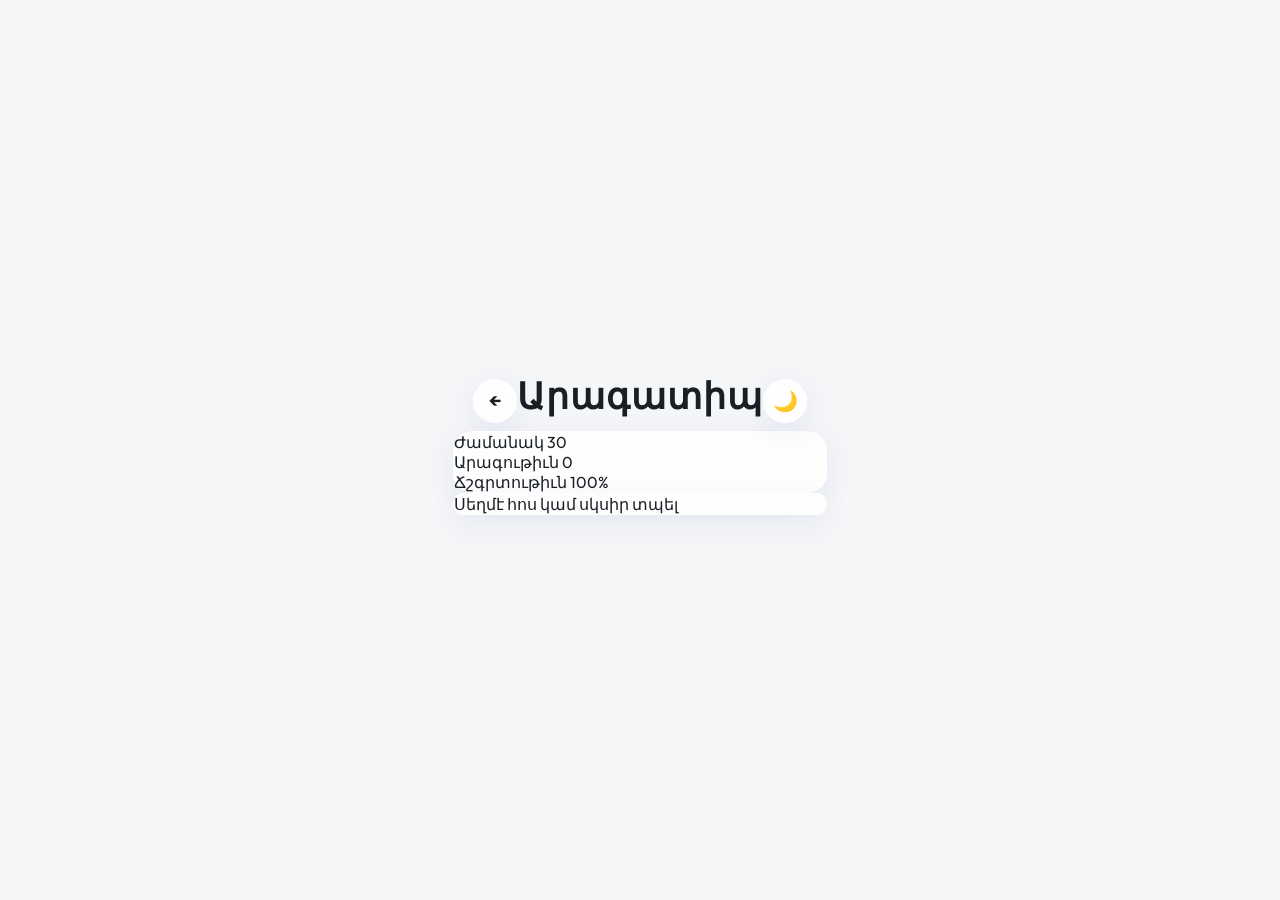
==== typing-game.html @ 7b2c4b82 "Create typing-game.html" ====
<!DOCTYPE html>
<html lang="hy">

<head>
    <meta charset="UTF-8">
    <meta name="viewport" content="width=device-width, initial-scale=1.0, maximum-scale=1.0, user-scalable=no">
    <title>Արագատիպ</title>
    <link rel="stylesheet" href="css/index.css">
    <link rel="stylesheet" href="css/typing-game.css">
</head>

<body>
    <div class="game-container typing-container">
        <header class="game-header">
            <a href="index.html" class="back-button">←</a>
            <h1>Արագատիպ</h1>
            <button id="dark-mode-toggle">🌙</button>
        </header>

        <div class="stats-bar glass-panel">
            <div class="stat">
                <span class="stat-label">Ժամանակ</span>
                <span id="time-display" class="stat-value">30</span>
            </div>
            <div class="stat">
                <span class="stat-label">Արագութիւն</span>
                <span id="wpm-display" class="stat-value">0</span>
            </div>
            <div class="stat">
                <span class="stat-label">Ճշգրտութիւն</span>
                <span id="accuracy-display" class="stat-value">100%</span>
            </div>
        </div>

        <div class="words-container glass-panel" id="words-container">
            <div id="words-display"></div>
            <div class="focus-overlay" id="focus-overlay">Սեղմէ հոս կամ սկսիր տպել</div>
        </div>

        <div id="keyboard-container" class="typing-keyboard"></div>
    </div>

    <script src="js/index.js"></script>
    <script src="js/words.js"></script>
    <script src="js/typing-game.js"></script>
</body>

</html>
---- css/index.css ----
@import url('https://fonts.googleapis.com/css2?family=Outfit:wght@400;600;700&display=swap');

:root {
    /* Premium Light Mode */
    --bg-color: #f4f6f8;
    --text-color: #1a1f24;
    --surface-bg: rgba(255, 255, 255, 0.85);
    --surface-border: rgba(255, 255, 255, 0.5);
    --surface-shadow: 0 8px 32px 0 rgba(31, 38, 135, 0.07);
    --button-bg: #10b981;
    --button-hover: #059669;
    --button-text: #ffffff;
    --accent: #10b981;
    --accent-hover: #059669;
    
    /* Global Keyboard & Tiles */
    --key-bg: #e2e8f0;
    --key-text: #1e293b;
    --key-hover: #cbd5e1;
    --key-active: #94a3b8;
    
    --color-correct: #10b981;
    --color-present: #f59e0b;
    --color-absent: #64748b;
    
    --header-height: 60px;
}

.dark-mode {
    /* Premium Dark Mode */
    --bg-color: #0f172a;
    --text-color: #f8fafc;
    --surface-bg: rgba(30, 41, 59, 0.7);
    --surface-border: rgba(255, 255, 255, 0.05);
    --surface-shadow: 0 8px 32px 0 rgba(0, 0, 0, 0.3);
    --button-bg: #10b981;
    --button-hover: #34d399;
    --button-text: #ffffff;
    --accent: #10b981;
    --accent-hover: #34d399;

    --key-bg: #334155;
    --key-text: #f8fafc;
    --key-hover: #475569;
    --key-active: #1e293b;
    
    --color-correct: #10b981;
    --color-present: #f59e0b;
    --color-absent: #475569;
}

* {
    box-sizing: border-box;
    font-family: 'Outfit', sans-serif;
}

body {
    margin: 0;
    padding: 0;
    width: 100%;
    min-height: 100dvh; /* Using dvh for mobile UI consistency */
    display: flex;
    justify-content: center;
    align-items: center;
    background-color: var(--bg-color);
    color: var(--text-color);
    transition: background-color 0.3s ease, color 0.3s ease;
    overflow-x: hidden;
}

/* Glassmorphism Container Utility */
.glass-panel {
    background: var(--surface-bg);
    backdrop-filter: blur(12px);
    -webkit-backdrop-filter: blur(12px);
    border: 1px solid var(--surface-border);
    border-radius: 20px;
    box-shadow: var(--surface-shadow);
}

/* Index Menu */
.menu-wrapper {
    width: 90%;
    max-width: 400px;
    padding: 40px 30px;
    text-align: center;
    display: flex;
    flex-direction: column;
    align-items: center;
}

h1 {
    font-size: 36px;
    font-weight: 700;
    margin: 0 0 10px;
    letter-spacing: 1px;
}

.menu-description {
    font-size: 16px;
    margin: 0 0 30px;
    opacity: 0.8;
}

.menu-actions {
    display: flex;
    flex-direction: column;
    gap: 16px;
    width: 100%;
}

.menu-button {
    width: 100%;
    padding: 16px;
    background: var(--button-bg);
    color: var(--button-text);
    text-decoration: none;
    border-radius: 14px;
    font-size: 18px;
    font-weight: 600;
    transition: all 0.2s ease;
    box-shadow: 0 4px 14px rgba(16, 185, 129, 0.3);
}

.menu-button:hover {
    background: var(--button-hover);
    transform: translateY(-2px);
    box-shadow: 0 6px 20px rgba(16, 185, 129, 0.4);
}

.menu-button:active {
    transform: translateY(1px);
}

/* Dark Mode Toggle */
#dark-mode-toggle {
    width: 44px;
    height: 44px;
    flex-shrink: 0;
    border: none;
    border-radius: 50%;
    background: var(--surface-bg);
    color: var(--text-color);
    font-size: 20px;
    cursor: pointer;
    box-shadow: var(--surface-shadow);
    border: 1px solid var(--surface-border);
    backdrop-filter: blur(8px);
    transition: all 0.3s ease;
    z-index: 100;
    display: flex;
    justify-content: center;
    align-items: center;
}

.absolute-toggle {
    position: absolute;
    top: 20px;
    right: 20px;
}
    border: 1px solid var(--surface-border);
    backdrop-filter: blur(8px);
    transition: all 0.3s ease;
    z-index: 100;
    display: flex;
    justify-content: center;
    align-items: center;
}

#dark-mode-toggle:hover {
    transform: scale(1.1);
}

#dark-mode-toggle:active {
    transform: scale(0.95);
}

/* Global Game Header */
.game-header {
    width: 100%;
    height: var(--header-height);
    display: flex;
    justify-content: space-between;
    align-items: center;
    padding: 0 20px;
}

.back-button {
    display: inline-flex;
    align-items: center;
    justify-content: center;
    width: 44px;
    height: 44px;
    border-radius: 50%;
    background: var(--surface-bg);
    color: var(--text-color);
    text-decoration: none;
    font-weight: bold;
    font-size: 18px;
    box-shadow: var(--surface-shadow);
    border: 1px solid var(--surface-border);
    backdrop-filter: blur(8px);
    transition: all 0.2s ease;
}

.back-button:hover {
    background: var(--key-hover);
}

/* Shared Keyboard Styles */
#keyboard-container {
    width: 100%;
    max-width: 500px;
    padding: 5px 8px 10px;
    user-select: none;
    display: flex;
    flex-direction: column;
    gap: 6px;
    margin: 0 auto;
}

.keyboard-row {
    display: flex;
    width: 100%;
    gap: 4px;
    touch-action: manipulation;
}

.keyboard-row button {
    font-family: inherit;
    font-weight: 600;
    border: none;
    border-radius: 6px;
    cursor: pointer;
    background-color: var(--key-bg);
    color: var(--key-text);
    flex: 1;
    display: flex;
    justify-content: center;
    align-items: center;
    text-transform: uppercase;
    font-size: clamp(14px, 4vw, 18px);
    height: clamp(45px, 8vh, 58px);
    transition: background-color 0.1s ease, transform 0.05s ease, box-shadow 0.05s ease;
    box-shadow: 0 4px 0 rgba(0,0,0,0.15);
    -webkit-tap-highlight-color: transparent;
    outline: none;
    transform: translateY(0);
}

.keyboard-row button:active {
    transform: translateY(4px) scale(0.98);
    box-shadow: 0 0 0 rgba(0,0,0,0.15);
    background-color: var(--key-hover);
}

.keyboard-row button.wide-button {
    flex: 1.5;
    font-size: clamp(12px, 3.5vw, 15px);
}

/* Shared utility classes for state (used by both games) */
.key-correct { background-color: var(--color-correct) !important; color: white !important; }
.key-present { background-color: var(--color-present) !important; color: white !important; }
.key-absent { background-color: var(--color-absent) !important; color: white !important; }

/* Message Toast */
.game-message {
    position: absolute;
    top: 80px;
    left: 50%;
    transform: translateX(-50%);
    background: var(--text-color);
    color: var(--bg-color);
    padding: 12px 24px;
    border-radius: 12px;
    font-weight: 600;
    font-size: 16px;
    z-index: 1000;
    opacity: 0;
    transition: opacity 0.3s ease;
    pointer-events: none;
    box-shadow: 0 4px 20px rgba(0,0,0,0.2);
}

.game-message.show {
    opacity: 1;
}

@media (max-width: 480px) {
    .menu-wrapper {
        width: 85%;
        padding: 30px 20px;
    }
    
    h1 {
        font-size: 28px;
    }
}
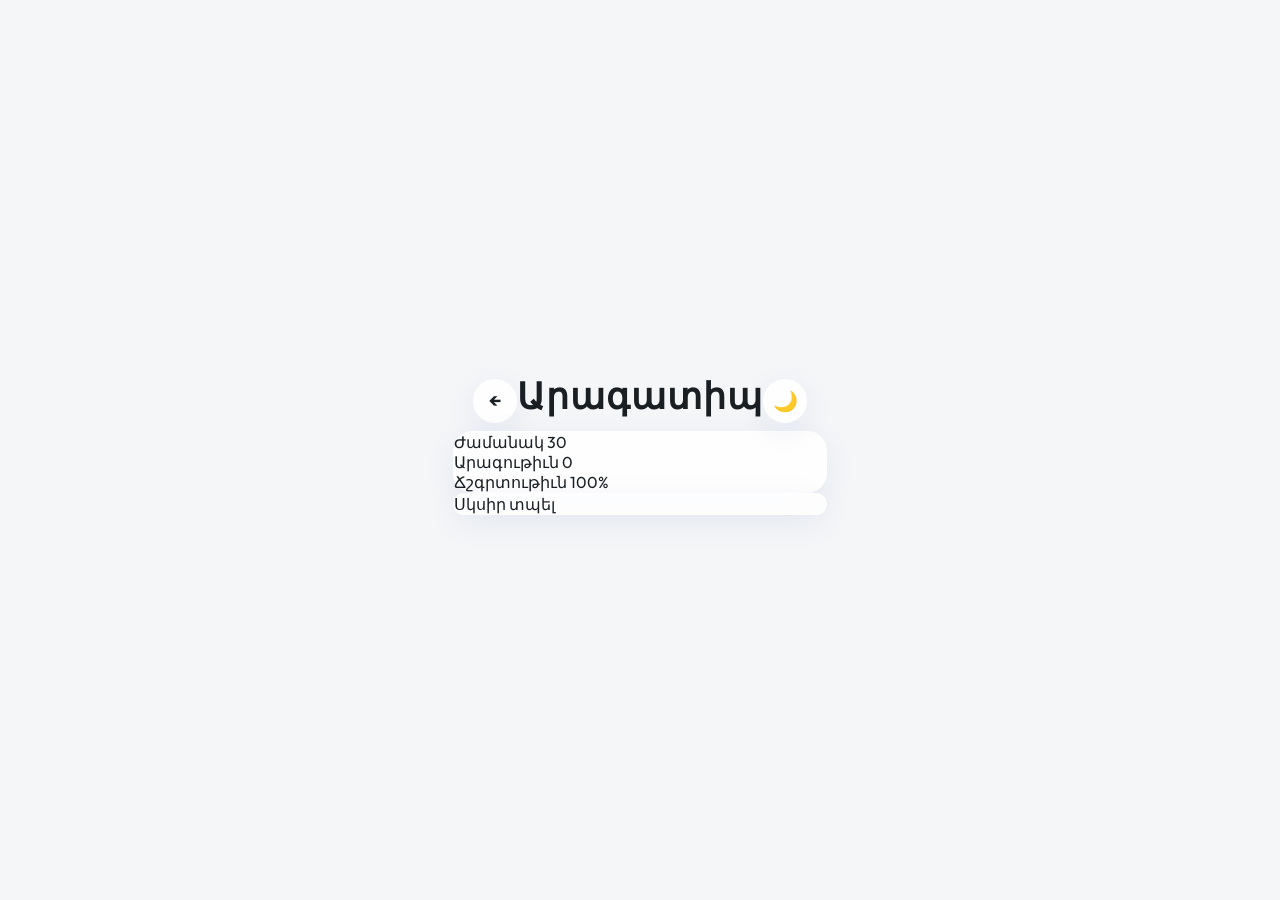
==== commit ca66b2b4: "Update typing-game.html" ====
--- a/typing-game.html
+++ b/typing-game.html
@@ -34,7 +34,7 @@
 
         <div class="words-container glass-panel" id="words-container">
             <div id="words-display"></div>
-            <div class="focus-overlay" id="focus-overlay">Սեղմէ հոս կամ սկսիր տպել</div>
+            <div class="focus-overlay" id="focus-overlay">Սկսիր տպել</div>
         </div>
 
         <div id="keyboard-container" class="typing-keyboard"></div>
